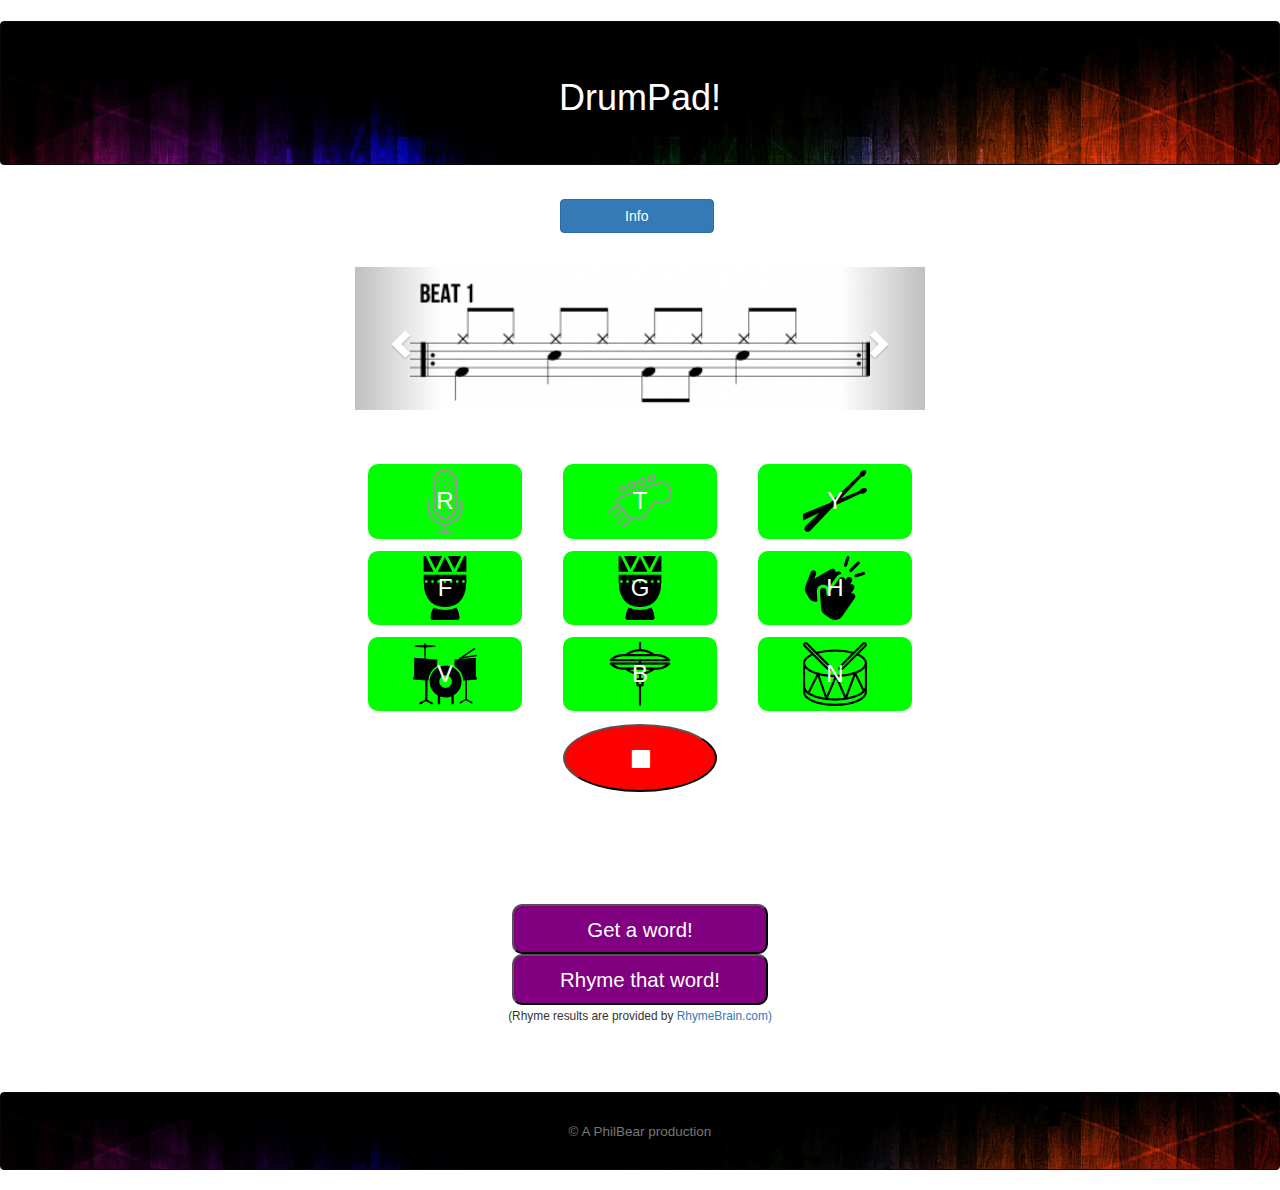
==== index.html @ 2a3ab3f4 "checking user name in GITHUB" ====
<!DOCTYPE HTML>
<html>

<head>
    <title>Audio</title>
    <link rel="stylesheet" href="https://maxcdn.bootstrapcdn.com/bootstrap/3.3.7/css/bootstrap.min.css" integrity="sha384-BVYiiSIFeK1dGmJRAkycuHAHRg32OmUcww7on3RYdg4Va+PmSTsz/K68vbdEjh4u" crossorigin="anonymous">
    <link rel="stylesheet" href="style.css" media="screen" title="no title">
    <script src="https://code.jquery.com/jquery-3.1.1.js"></script>
</head>

<body id="grad">

    <header>
        <nav class="navbar navbar-inverse">
            <h1 class="col-xs-6 col-xs-offset-3 text-center">DrumPad!</h1>
        </nav>
        <!-- Large modal -->
        <section class="container">
          <div class="row col-xs-6 col-xs-offset-5">

              <div class="modal fade bs-example-modal-lg" tabindex="-1" role="dialog" aria-labelledby="myLargeModalLabel">
                  <div class="modal-dialog modal-lg" role="document">
                      <div class="modal-content">
                        <div class="panel panel-default">
                            <div class="panel-heading">
                                <h3 class="panel-title">Info: Keyboard Mapped DrumPad!</h3>
                            </div>
                            <div class="panel-body">
                                <ul>
                                    <li>This is an app to help flex your creative muscle.</li>
                                    <li>Use this app to make beats and rhyme words!</li>
                                    <ul>
                                      <li>The DrumPad is your keyboard, press the coresponding letters to make sounds.</li>
                                      <li>Press the first purple button for random hipster words.</li>
                                      <li>Press the second button to rhyme those random words!</li>
                                    </ul>
                                </ul>
                            </div>
                        </div>
                      </div>
                  </div>
              </div>
            <button type="button" class="btn btn-primary" data-toggle="modal" data-target=".bs-example-modal-lg">Info</button>
          </div>
        </section>
        <section class="container">
            <section class="row">
                <div class="col-xs-12 text-center">
                    <div>
                        <br>
                        <div id="myCarousel" class="carousel slide col-xs-6 col-xs-offset-3" data-ride="carousel">
                            <!-- Wrapper for slides -->
                            <div class="carousel-inner" role="listbox">
                                <div class="item active">
                                    <img src="images/rock1.png" alt="1" width="460" height="345">
                                </div>
                                <div class="item">
                                    <img src="images/rock2.png" alt="2" width="460" height="345">
                                </div>
                                <div class="item">
                                    <img src="images/rock3.png" alt="3" width="460" height="345">
                                </div>
                                <div class="item">
                                    <img src="images/rock4.png" alt="4" width="460" height="345">
                                </div>
                                <div class="item">
                                    <img src="images/rock5.png" alt="5" width="460" height="345">
                                </div>
                                <div class="item">
                                    <img src="images/rock6.png" alt="6" width="460" height="345">
                                </div>
                                <div class="item">
                                    <img src="images/rock7.png" alt="7" width="460" height="345">
                                </div>
                                <div class="item">
                                    <img src="images/rock8.png" alt="8" width="460" height="345">
                                </div>
                                <div class="item">
                                    <img src="images/rock9.png" alt="9" width="460" height="345">
                                </div>
                                <div class="item">
                                    <img src="images/rock10.png" alt="10" width="460" height="345">
                                </div>
                            </div>

                            <!-- Left and right controls -->
                            <a class="left carousel-control" href="#myCarousel" role="button" data-slide="prev">
                                <span class="glyphicon glyphicon-chevron-left" aria-hidden="true"></span>
                                <span class="sr-only">Previous</span>
                            </a>
                            <a class="right carousel-control" href="#myCarousel" role="button" data-slide="next">
                                <span class="glyphicon glyphicon-chevron-right" aria-hidden="true"></span>
                                <span class="sr-only">Next</span>
                            </a>
                        </div>
                    </div>
                </div>
            </section>
        </section>
    </header>
    <br>
    <br>
    <section class="container">
        <section class="row text-center">
            <div class="col-xs-2 col-xs-offset-3">
                <div class="stock">
                    <div class="three">
                        <div class="circle">
                            <button class="vox color drum" accesskey="r">R</button>
                        </div>
                        <div class="circle">
                            <button class="tom_hi drum">F</button>
                        </div>
                        <div class="circle">
                            <button class="kick drum">V</button>
                        </div>
                    </div>
                </div>
            </div>
            <div class="col-xs-2">
                <div class="three">
                    <div class="circle">
                        <button class="guitar color drum">T</button>
                    </div>
                    <div class="circle">
                        <button class="tom drum">G</button>
                    </div>
                    <div class="circle">
                        <button class="hat drum">B</button>
                    </div>
                    <div class="stop">
                        <button class="glyphicon glyphicon-stop" id="pause" type="button" name="button"></button>
                    </div>
                </div>
            </div>

            <div class="col-xs-2">
                <div class="stock">
                    <div class="three">
                        <div class="circle">
                            <button class="crunch drum">Y</button>
                        </div>
                        <div class="circle">
                            <button class="clap drum">H</button>
                        </div>
                        <div class="circle">
                            <button class="snare drum">N</button>
                        </div>
                    </div>
                </div>
            </div>
        </section>
    </section>
    <section class="container">
        <section class="row">
            <div class="col-xs-2">
                <div class="container2 text-center" id="content2">
                </div>
            </div>
            <div class="col-xs-2">
                <div class="container3 text-center" id="content3">
                </div>
            </div>
            <div class="col-xs-4 text-center">
                <div>
                    <br>

                </div>
            </div>
            <div class="col-xs-2">
                <div class="container4 text-center" id="content4">
                </div>
            </div>
            <div class="col-xs-2">
                <div class="container5 text-center" id="content5">
                </div>
            </div>
        </section>
    </section>
    <section class="container">
        <section class="row">
            <div class="col-xs-12 text-center" id="content">
                <div>
                    <p>

                    </p>
                </div>
            </div>
            <div class="col-xs-12 text-center" id="content2">

                <div class="col-xs-12 text-center">
                    <div class="btn">
                        <button id='next' type="button" name="button"><small>Get a word!</small></button>
                        <br>
                        <button id='next2' type="button" name="button"><small>Rhyme that word!</small></button>
                        <br>
                        <small>(Rhyme results are provided by <a href="http://rhymebrain.com">RhymeBrain.com)</a></small>
                    </div>
                </div>
        </section>
    </section>
    <br>
    <br>
    <br>
    <footer>
        <nav class="navbar navbar-inverse">
            <h4 class="text-center"><small>&copy; A PhilBear production</small> </h4>
        </nav>
    </footer>
    <script src=app.js></script>
    <script src="https://maxcdn.bootstrapcdn.com/bootstrap/3.3.7/js/bootstrap.min.js"></script>
</body>

</html>
---- style.css ----
body {
padding-top: 1.5em;
width: 100%;
}
.container2 {
  /*border: 1px solid black;*/
}
h1 {
  color: white;
  padding: 1em;
}
h4 {
  color: white;
  padding: 1em;
}
p{
  padding: 1em;

}
.color {
  background-color: #00ff00;
  background-blend-mode: saturation;
}
.row {
  margin-top: 1em;
}

img, p {
  margin: 5px;
}

textarea {
  margin: 1em;
}

.space {
  margin: 2em;
}

.panel {
  width: 100%;
}
button {
    border-radius: 10px;
    font-size: 24px;
    background-color: #00ff00;
    text-align: center;
    color: #FFFFFF;
    padding: 20px;
    width: 12vw;
}
.drum {
    margin-bottom: .5em;
    border-radius: 10px;
    box-shadow: 2px 2px 2px 2px;
    position: relative;
    background-color: #00ff00;
    border: none;
    font-size: 24px;
    color: #FFFFFF;
    padding: 20px;
    width: 12vw;
    text-align: center;
    -webkit-transition-duration: 0.4s; /* Safari */
    transition-duration: 0.4s;
    text-decoration: none;
    overflow: hidden;
    cursor: pointer;
}

.drum:after {
    content: "";
    background: black;
    display: block;
    position: absolute;
    padding-top: 200%;
    padding-left: 250%;

    margin-left: -20px!important;
    margin-top: -120%;
    opacity: 0;
    transition: all 0.3s
}

.drum:active:after {
    padding: 0;
    margin: 0;
    opacity: 1;
    transition: 0s
}
.panel {
  /*margin-left: 1.1em;*/
}
#next,
#next2 {
  font-size: 12;
  padding: .25em;
  background-color: purple;
  width: 20vw;
}
#content {
  font-size: 24px;
}
#pause {
  background-color: red;
  border-radius: 100%;
}

.carousel-inner > .item > img,
.carousel-inner > .item > a > img {
    /*width: 50%;*/
    margin: auto;
    /*padding: 1em;*/
}

.vox {
  background-image: url(png/microphone.png);
  background-repeat: no-repeat;
  background-position: center;
}
.tom_hi {
  background-image: url(png/music-2.png);
  background-repeat: no-repeat;
  background-position: center;
}
.tom {
  background-image: url(png/music-2.png);
  background-repeat: no-repeat;
  background-position: center;
}
.kick {
    background-image: url(png/music-1.png);
    background-repeat: no-repeat;
    background-position: center;
}
.guitar {
  background-image: url(png/electric-guitar.png);
  background-repeat: no-repeat;
  background-position: center;
}
.hat {
  background-image: url(png/music-4.png);
  background-repeat: no-repeat;
  background-position: center;
}
.crunch {
  background-image: url(png/music-5.png);
  background-repeat: no-repeat;
  background-position: center;
}
.clap {
  background-image: url(png/clapping-hands.png);
  background-repeat: no-repeat;
  background-position: center;
}
.snare {
  background-image: url(png/music-3.png);
  background-repeat: no-repeat;
  background-position: center;
}

nav {
  background-image: url(images/eq.jpg);
  background-position: center;
  background-size: cover;
  background-repeat: no-repeat;
  overflow-y: scroll;
}
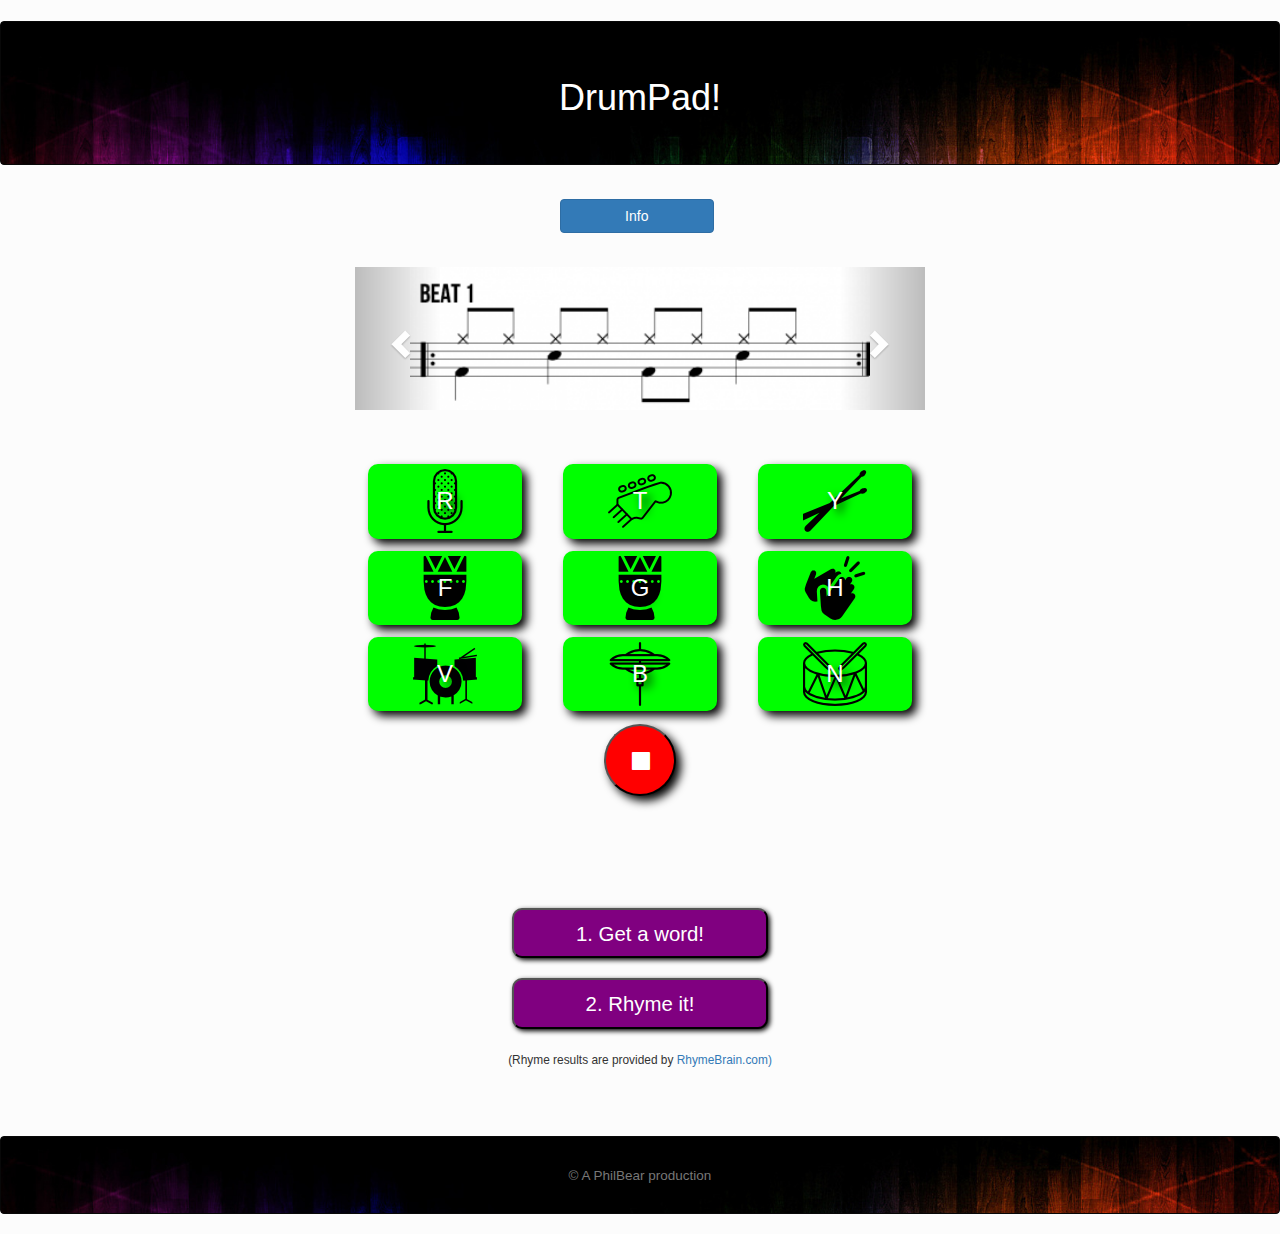
==== commit 262e12b5: "lights" ====
--- a/index.html
+++ b/index.html
@@ -1,15 +1,12 @@
 <!DOCTYPE HTML>
 <html>
-
 <head>
     <title>Audio</title>
     <link rel="stylesheet" href="https://maxcdn.bootstrapcdn.com/bootstrap/3.3.7/css/bootstrap.min.css" integrity="sha384-BVYiiSIFeK1dGmJRAkycuHAHRg32OmUcww7on3RYdg4Va+PmSTsz/K68vbdEjh4u" crossorigin="anonymous">
     <link rel="stylesheet" href="style.css" media="screen" title="no title">
     <script src="https://code.jquery.com/jquery-3.1.1.js"></script>
 </head>
-
-<body id="grad">
-
+<body>
     <header>
         <nav class="navbar navbar-inverse">
             <h1 class="col-xs-6 col-xs-offset-3 text-center">DrumPad!</h1>
@@ -82,7 +79,6 @@
                                     <img src="images/rock10.png" alt="10" width="460" height="345">
                                 </div>
                             </div>
-
                             <!-- Left and right controls -->
                             <a class="left carousel-control" href="#myCarousel" role="button" data-slide="prev">
                                 <span class="glyphicon glyphicon-chevron-left" aria-hidden="true"></span>
@@ -106,7 +102,7 @@
                 <div class="stock">
                     <div class="three">
                         <div class="circle">
-                            <button class="vox color drum" accesskey="r">R</button>
+                            <button class="vox drum" accesskey="r">R</button>
                         </div>
                         <div class="circle">
                             <button class="tom_hi drum">F</button>
@@ -120,7 +116,7 @@
             <div class="col-xs-2">
                 <div class="three">
                     <div class="circle">
-                        <button class="guitar color drum">T</button>
+                        <button class="guitar drum">T</button>
                     </div>
                     <div class="circle">
                         <button class="tom drum">G</button>
@@ -133,7 +129,6 @@
                     </div>
                 </div>
             </div>
-
             <div class="col-xs-2">
                 <div class="stock">
                     <div class="three">
@@ -164,7 +159,6 @@
             <div class="col-xs-4 text-center">
                 <div>
                     <br>
-
                 </div>
             </div>
             <div class="col-xs-2">
@@ -187,12 +181,13 @@
                 </div>
             </div>
             <div class="col-xs-12 text-center" id="content2">
-
                 <div class="col-xs-12 text-center">
                     <div class="btn">
-                        <button id='next' type="button" name="button"><small>Get a word!</small></button>
-                        <br>
-                        <button id='next2' type="button" name="button"><small>Rhyme that word!</small></button>
+                        <button id='next' type="button" name="button"><small>1. Get a word!</small></button>
+                        <br>
+                        <br>
+                        <button id='next2' type="button" name="button"><small>2. Rhyme it!</small></button>
+                        <br>
                         <br>
                         <small>(Rhyme results are provided by <a href="http://rhymebrain.com">RhymeBrain.com)</a></small>
                     </div>
--- a/style.css
+++ b/style.css
@@ -1,7 +1,9 @@
 body {
 padding-top: 1.5em;
 width: 100%;
+background-color: #fcfcfc;
 }
+
 .container2 {
   /*border: 1px solid black;*/
 }
@@ -15,11 +17,6 @@
 }
 p{
   padding: 1em;
-
-}
-.color {
-  background-color: #00ff00;
-  background-blend-mode: saturation;
 }
 .row {
   margin-top: 1em;
@@ -49,10 +46,19 @@
     padding: 20px;
     width: 12vw;
 }
+.drum{
+  background-color: 	rgb(255,255,255);
+  -webkit-transition: 	background-color 200 ease-in-out;  /* Saf3.2+, Chrome */
+  -moz-transition: 	background-color 200 ease-in-out;  /* FF4+ */
+  -ms-transition: 	background-color 200 ease-in-out;  /* IE200*/
+  -o-transition: 		background-color 200 ease-in-out;  /* Opera 2005+ */
+  transition: 		background-colo 200 ease-in-out;
+}
 .drum {
     margin-bottom: .5em;
     border-radius: 10px;
-    box-shadow: 2px 2px 2px 2px;
+    text-shadow:5px 5px 10px black;
+    box-shadow: 5px 5px 10px black;
     position: relative;
     background-color: #00ff00;
     border: none;
@@ -75,13 +81,11 @@
     position: absolute;
     padding-top: 200%;
     padding-left: 250%;
-
     margin-left: -20px!important;
     margin-top: -120%;
     opacity: 0;
     transition: all 0.3s
 }
-
 .drum:active:after {
     padding: 0;
     margin: 0;
@@ -97,13 +101,17 @@
   padding: .25em;
   background-color: purple;
   width: 20vw;
+  box-shadow: 2px 2px 5px black;
 }
 #content {
   font-size: 24px;
 }
 #pause {
+  width: 3em;
+  height: 3em;
   background-color: red;
   border-radius: 100%;
+  box-shadow: 5px 5px 10px black;
 }
 
 .carousel-inner > .item > img,
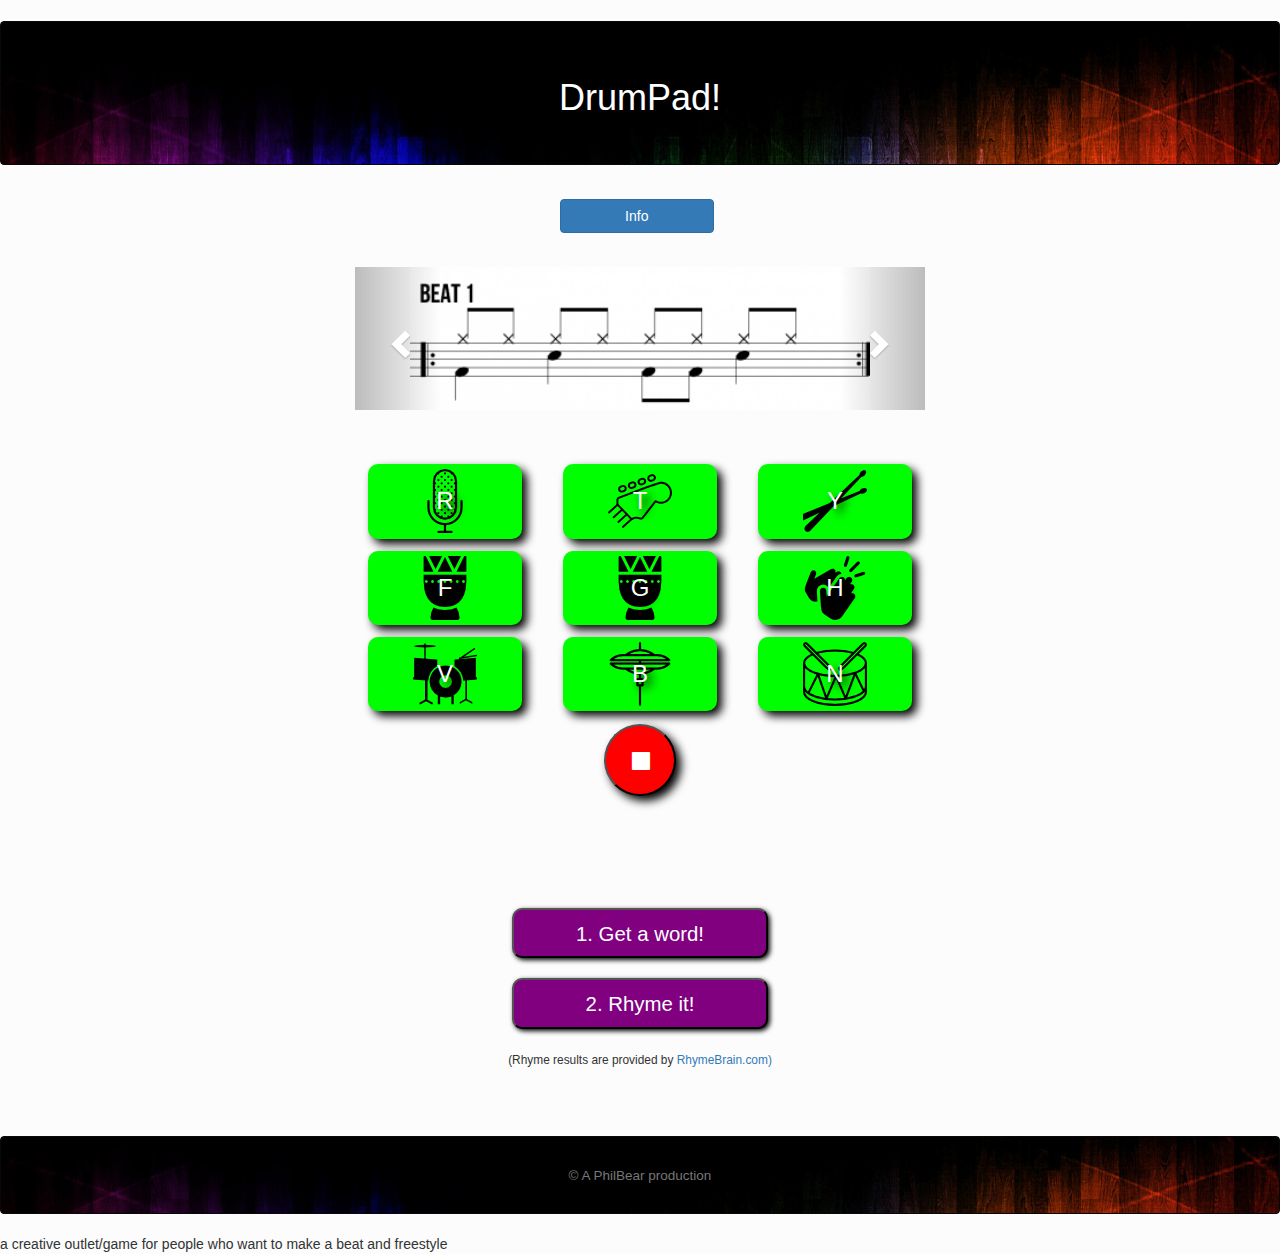
==== commit 8e0c1e00: "firebase deployed" ====
--- a/index.html
+++ b/index.html
@@ -205,5 +205,6 @@
     <script src=app.js></script>
     <script src="https://maxcdn.bootstrapcdn.com/bootstrap/3.3.7/js/bootstrap.min.js"></script>
 </body>
+</html>
 
-</html>
+a creative outlet/game for people who want to make a beat and freestyle
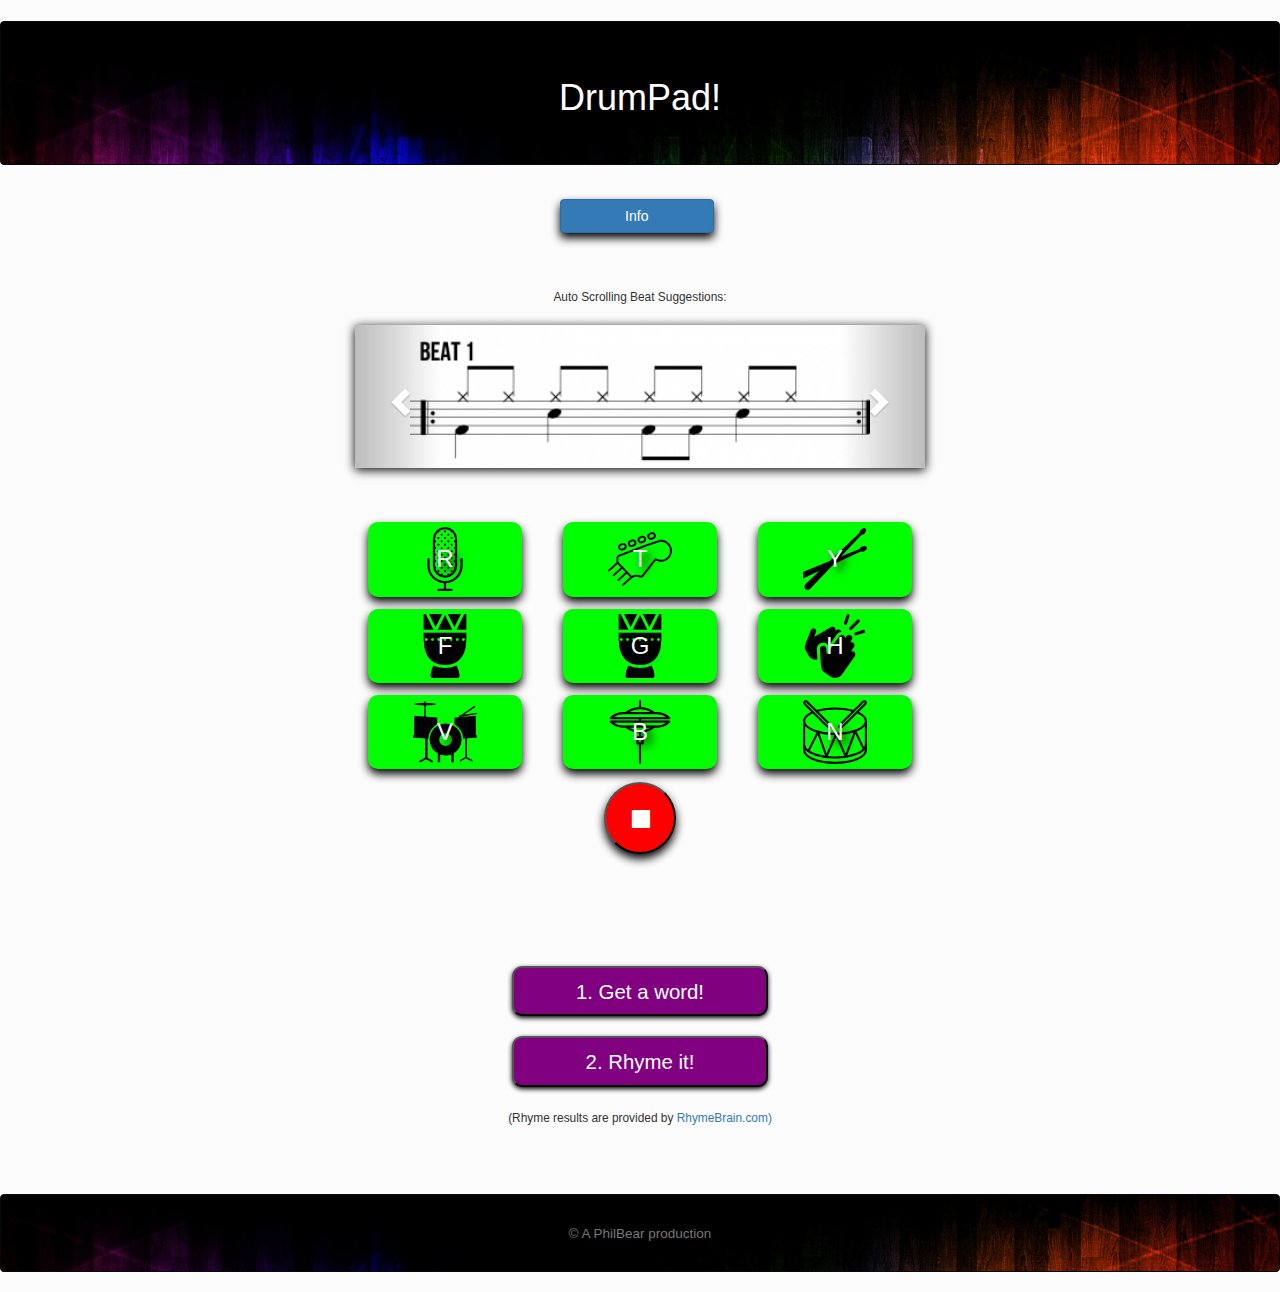
==== commit 42a406ca: "tweaked" ====
--- a/index.html
+++ b/index.html
@@ -14,7 +14,6 @@
         <!-- Large modal -->
         <section class="container">
           <div class="row col-xs-6 col-xs-offset-5">
-
               <div class="modal fade bs-example-modal-lg" tabindex="-1" role="dialog" aria-labelledby="myLargeModalLabel">
                   <div class="modal-dialog modal-lg" role="document">
                       <div class="modal-content">
@@ -45,6 +44,9 @@
                 <div class="col-xs-12 text-center">
                     <div>
                         <br>
+                        <p>
+                          <small>Auto Scrolling Beat Suggestions:</small>
+                        </p>
                         <div id="myCarousel" class="carousel slide col-xs-6 col-xs-offset-3" data-ride="carousel">
                             <!-- Wrapper for slides -->
                             <div class="carousel-inner" role="listbox">
@@ -206,5 +208,3 @@
     <script src="https://maxcdn.bootstrapcdn.com/bootstrap/3.3.7/js/bootstrap.min.js"></script>
 </body>
 </html>
-
-a creative outlet/game for people who want to make a beat and freestyle
--- a/style.css
+++ b/style.css
@@ -38,6 +38,7 @@
   width: 100%;
 }
 button {
+
     border-radius: 10px;
     font-size: 24px;
     background-color: #00ff00;
@@ -45,6 +46,9 @@
     color: #FFFFFF;
     padding: 20px;
     width: 12vw;
+}
+button:focus{
+  outline:0;
 }
 .drum{
   background-color: 	rgb(255,255,255);
@@ -54,11 +58,17 @@
   -o-transition: 		background-color 200 ease-in-out;  /* Opera 2005+ */
   transition: 		background-colo 200 ease-in-out;
 }
+.btn-primary {
+  box-shadow: 0px 5px 10px black;
+}
+#myCarousel {
+  box-shadow: 0px 2px 10px black;
+}
 .drum {
     margin-bottom: .5em;
     border-radius: 10px;
     text-shadow:5px 5px 10px black;
-    box-shadow: 5px 5px 10px black;
+    box-shadow: 0px 5px 10px black;
     position: relative;
     background-color: #00ff00;
     border: none;
@@ -81,10 +91,11 @@
     position: absolute;
     padding-top: 200%;
     padding-left: 250%;
-    margin-left: -20px!important;
+    margin-left: -30px!important;
     margin-top: -120%;
     opacity: 0;
-    transition: all 0.3s
+    transition: all .5s;
+    border-radius: 200%;
 }
 .drum:active:after {
     padding: 0;
@@ -101,7 +112,7 @@
   padding: .25em;
   background-color: purple;
   width: 20vw;
-  box-shadow: 2px 2px 5px black;
+  box-shadow: 0px 2px 5px black;
 }
 #content {
   font-size: 24px;
@@ -111,7 +122,7 @@
   height: 3em;
   background-color: red;
   border-radius: 100%;
-  box-shadow: 5px 5px 10px black;
+  box-shadow: 0px 5px 10px black;
 }
 
 .carousel-inner > .item > img,
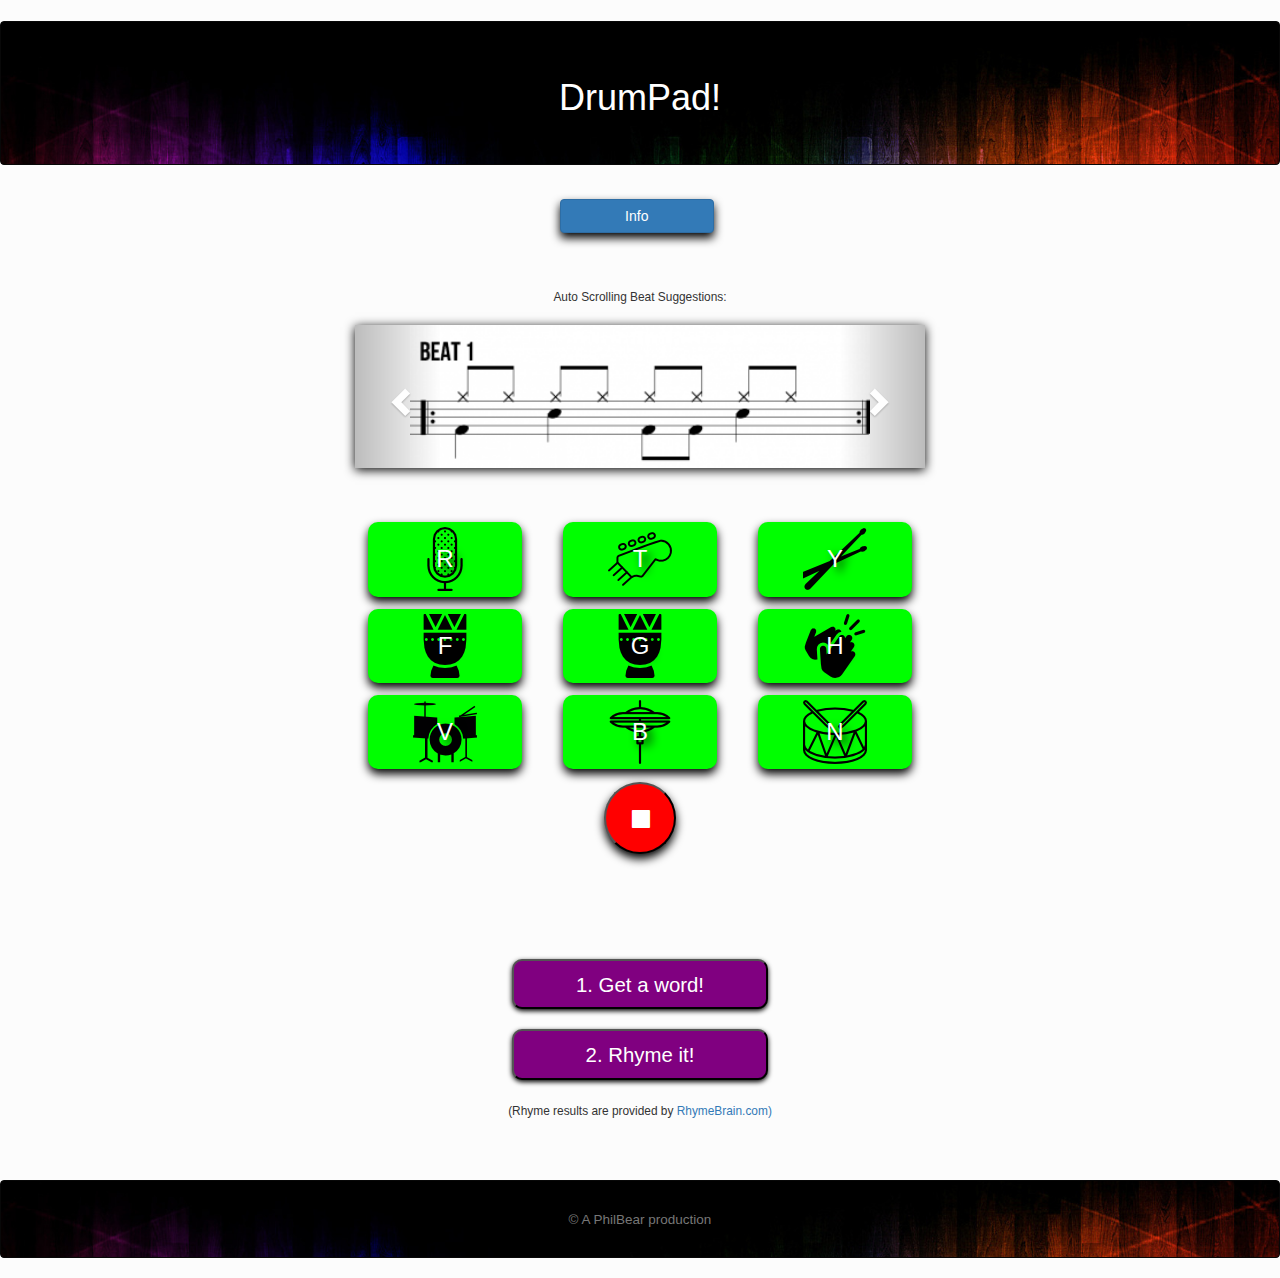
==== commit e4e443be: "CORS" ====
--- a/index.html
+++ b/index.html
@@ -184,7 +184,7 @@
             </div>
             <div class="col-xs-12 text-center" id="content2">
                 <div class="col-xs-12 text-center">
-                    <div class="btn">
+                    <div>
                         <button id='next' type="button" name="button"><small>1. Get a word!</small></button>
                         <br>
                         <br>
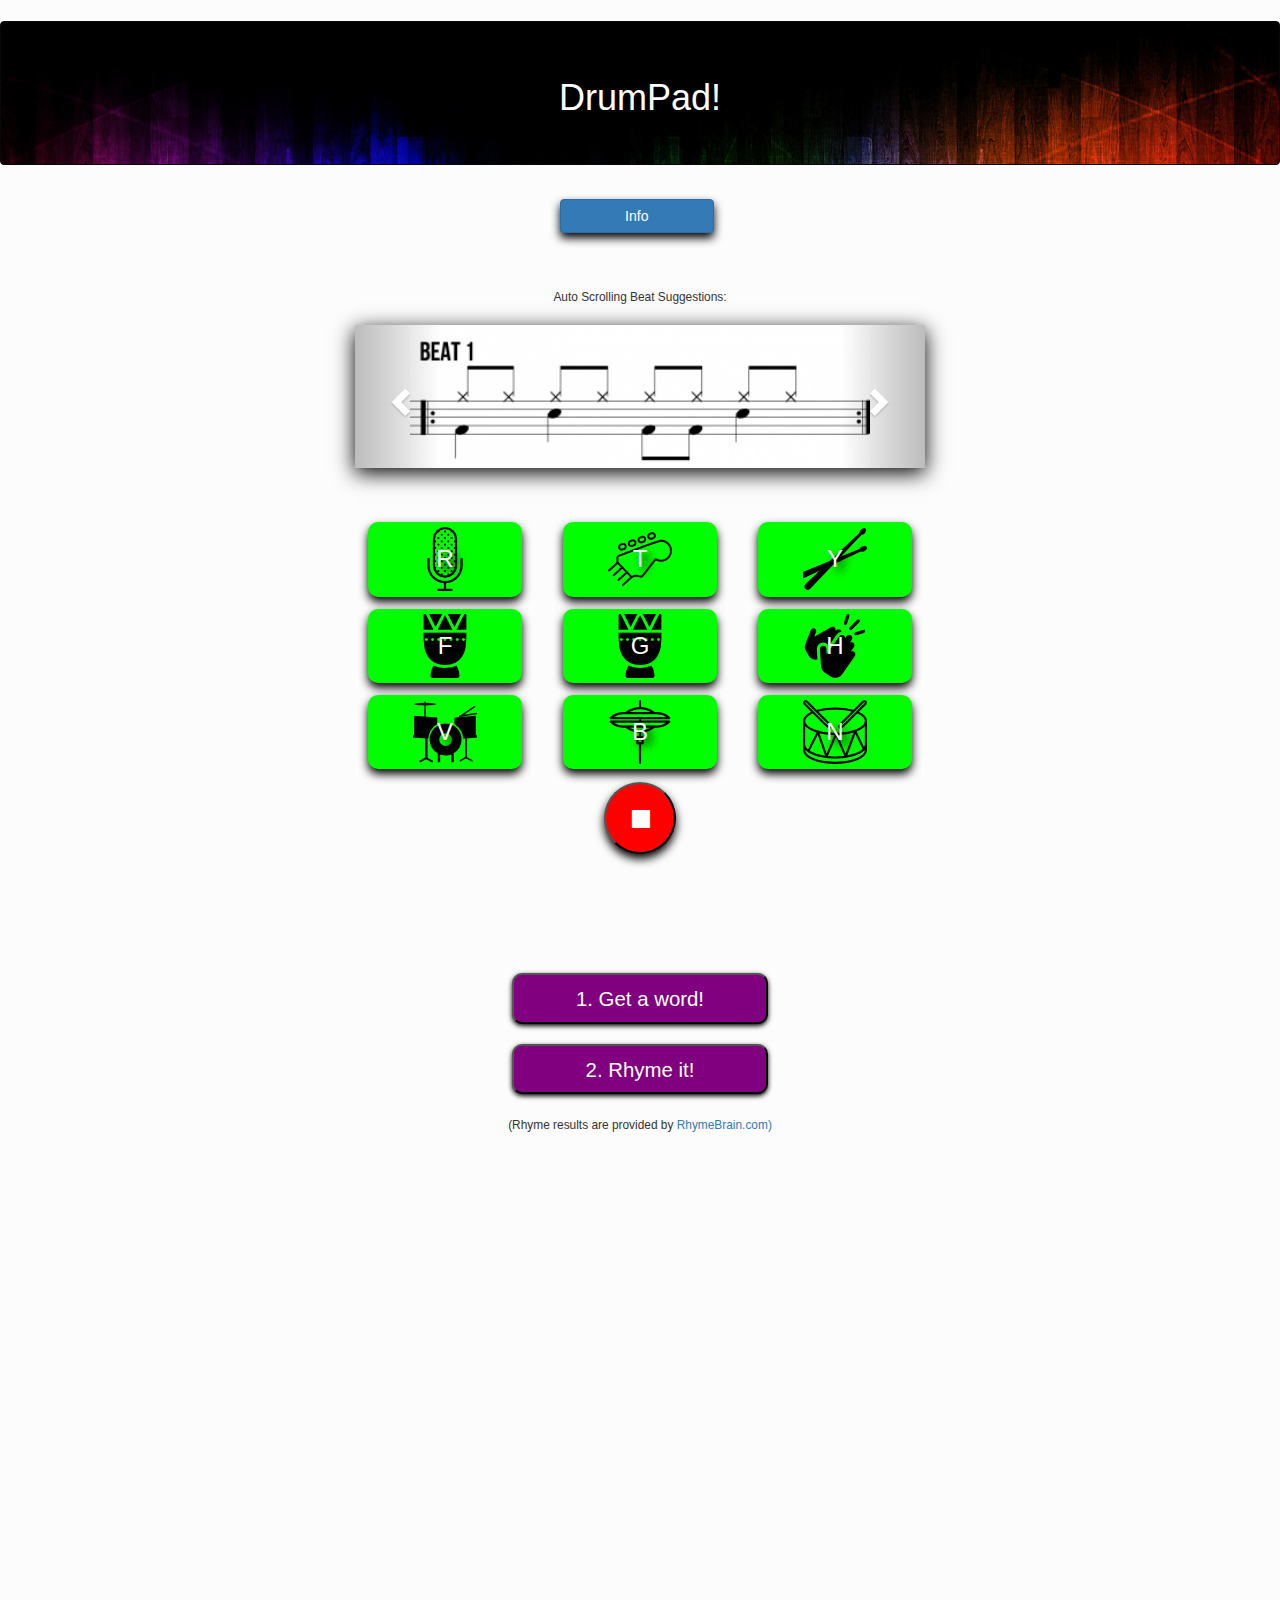
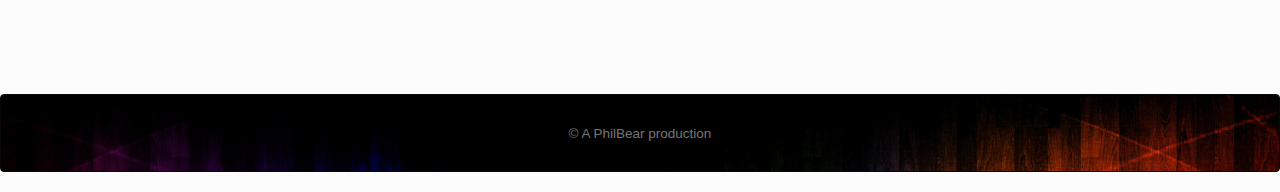
==== commit db755698: "newsounds" ====
--- a/index.html
+++ b/index.html
@@ -104,13 +104,13 @@
                 <div class="stock">
                     <div class="three">
                         <div class="circle">
-                            <button class="vox drum" accesskey="r">R</button>
-                        </div>
-                        <div class="circle">
-                            <button class="tom_hi drum">F</button>
-                        </div>
-                        <div class="circle">
-                            <button class="kick drum">V</button>
+                            <button class="vox drum btn" accesskey="r">R</button>
+                        </div>
+                        <div class="circle">
+                            <button class="tom_hi drum btn">F</button>
+                        </div>
+                        <div class="circle">
+                            <button class="kick drum btn">V</button>
                         </div>
                     </div>
                 </div>
@@ -118,13 +118,13 @@
             <div class="col-xs-2">
                 <div class="three">
                     <div class="circle">
-                        <button class="guitar drum">T</button>
+                        <button class="guitar drum btn">T</button>
                     </div>
                     <div class="circle">
-                        <button class="tom drum">G</button>
+                        <button class="tom drum btn">G</button>
                     </div>
                     <div class="circle">
-                        <button class="hat drum">B</button>
+                        <button class="hat drum btn">B</button>
                     </div>
                     <div class="stop">
                         <button class="glyphicon glyphicon-stop" id="pause" type="button" name="button"></button>
@@ -135,47 +135,49 @@
                 <div class="stock">
                     <div class="three">
                         <div class="circle">
-                            <button class="crunch drum">Y</button>
-                        </div>
-                        <div class="circle">
-                            <button class="clap drum">H</button>
-                        </div>
-                        <div class="circle">
-                            <button class="snare drum">N</button>
-                        </div>
-                    </div>
+                            <button class="crunch drum btn">Y</button>
+                        </div>
+                        <div class="circle">
+                            <button class="clap drum btn">H</button>
+                        </div>
+                        <div class="circle">
+                            <button class="snare drum btn">N</button>
+                        </div>
+                    </div>
+                </div>
+            </div>
+        </section>
+    </section>
+    <br>
+
+    <section class="container">
+        <section class="row">
+            <div class="col-xs-2">
+                <div class="container2 text-center" id="content2">
+                </div>
+            </div>
+            <div class="col-xs-2">
+                <div class="container3 text-center" id="content3">
+                </div>
+            </div>
+            <div class="col-xs-4 text-center" id="content">
+                <div>
+                    <br>
+                </div>
+            </div>
+            <div class="col-xs-2">
+                <div class="container4 text-center" id="content4">
+                </div>
+            </div>
+            <div class="col-xs-2">
+                <div class="container5 text-center" id="content5">
                 </div>
             </div>
         </section>
     </section>
     <section class="container">
         <section class="row">
-            <div class="col-xs-2">
-                <div class="container2 text-center" id="content2">
-                </div>
-            </div>
-            <div class="col-xs-2">
-                <div class="container3 text-center" id="content3">
-                </div>
-            </div>
-            <div class="col-xs-4 text-center">
-                <div>
-                    <br>
-                </div>
-            </div>
-            <div class="col-xs-2">
-                <div class="container4 text-center" id="content4">
-                </div>
-            </div>
-            <div class="col-xs-2">
-                <div class="container5 text-center" id="content5">
-                </div>
-            </div>
-        </section>
-    </section>
-    <section class="container">
-        <section class="row">
-            <div class="col-xs-12 text-center" id="content">
+            <div class="col-xs-12 text-center">
                 <div>
                     <p>
 
@@ -199,6 +201,11 @@
     <br>
     <br>
     <br>
+    <div class="empty-space">
+      <p class='hideMe'>
+        <!-- whathefuck -->
+      </p>
+    </div>
     <footer>
         <nav class="navbar navbar-inverse">
             <h4 class="text-center"><small>&copy; A PhilBear production</small> </h4>
--- a/style.css
+++ b/style.css
@@ -3,7 +3,12 @@
 width: 100%;
 background-color: #fcfcfc;
 }
-
+.empty-space{
+  height:500px;
+}
+.hideMe {
+  display: none;
+}
 .container2 {
   /*border: 1px solid black;*/
 }
@@ -38,7 +43,6 @@
   width: 100%;
 }
 button {
-
     border-radius: 10px;
     font-size: 24px;
     background-color: #00ff00;
@@ -47,6 +51,9 @@
     padding: 20px;
     width: 12vw;
 }
+/*.btn:focus {
+  outline:0;
+}*/
 button:focus{
   outline:0;
 }
@@ -62,7 +69,7 @@
   box-shadow: 0px 5px 10px black;
 }
 #myCarousel {
-  box-shadow: 0px 2px 10px black;
+  box-shadow: 0px 5px 20px black;
 }
 .drum {
     margin-bottom: .5em;
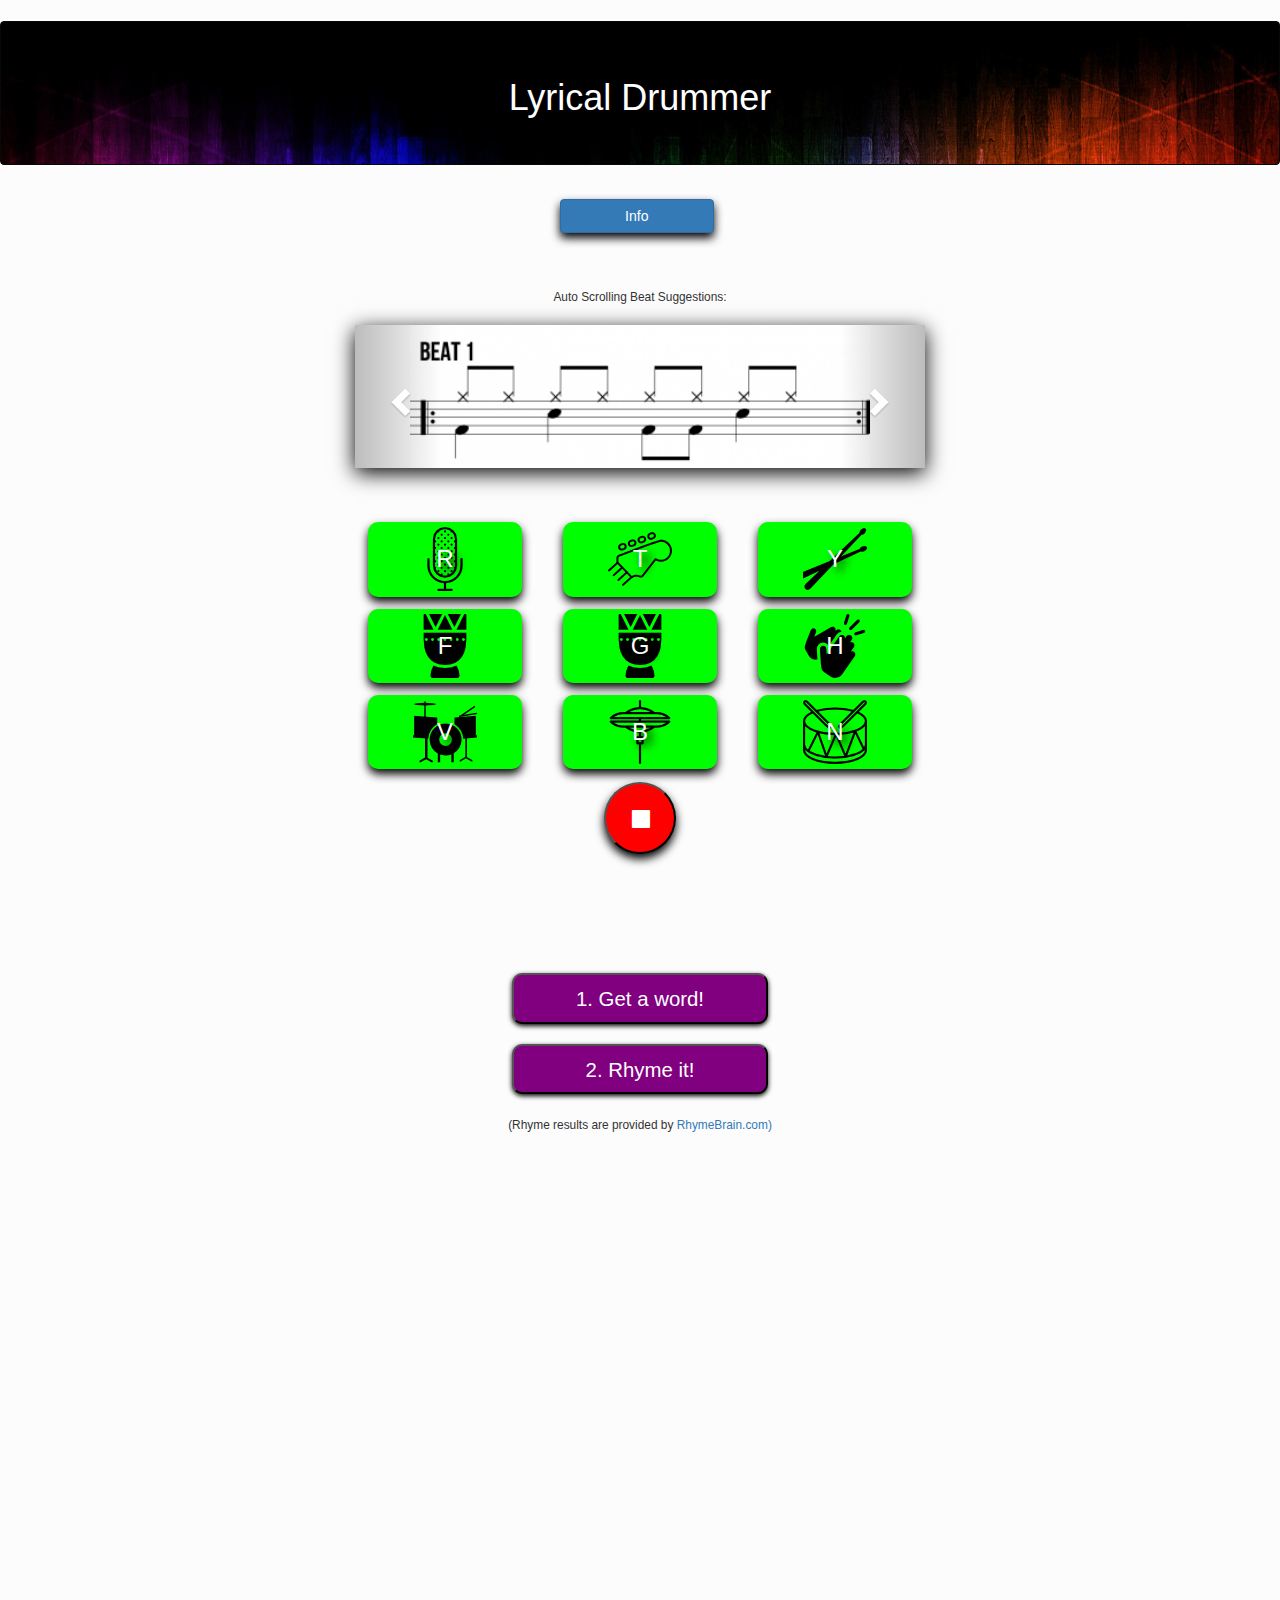
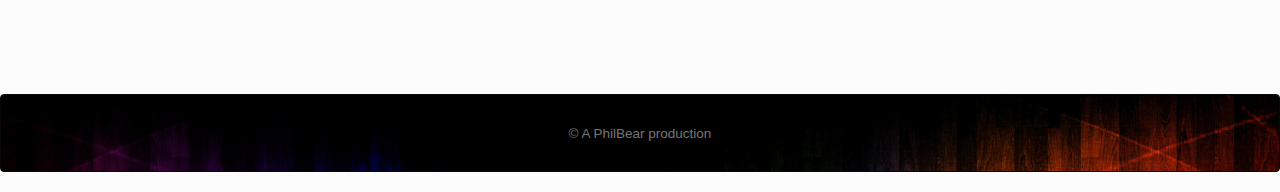
==== commit 77b08122: "title" ====
--- a/index.html
+++ b/index.html
@@ -9,7 +9,7 @@
 <body>
     <header>
         <nav class="navbar navbar-inverse">
-            <h1 class="col-xs-6 col-xs-offset-3 text-center">DrumPad!</h1>
+            <h1 class="col-xs-6 col-xs-offset-3 text-center">Lyrical Drummer</h1>
         </nav>
         <!-- Large modal -->
         <section class="container">
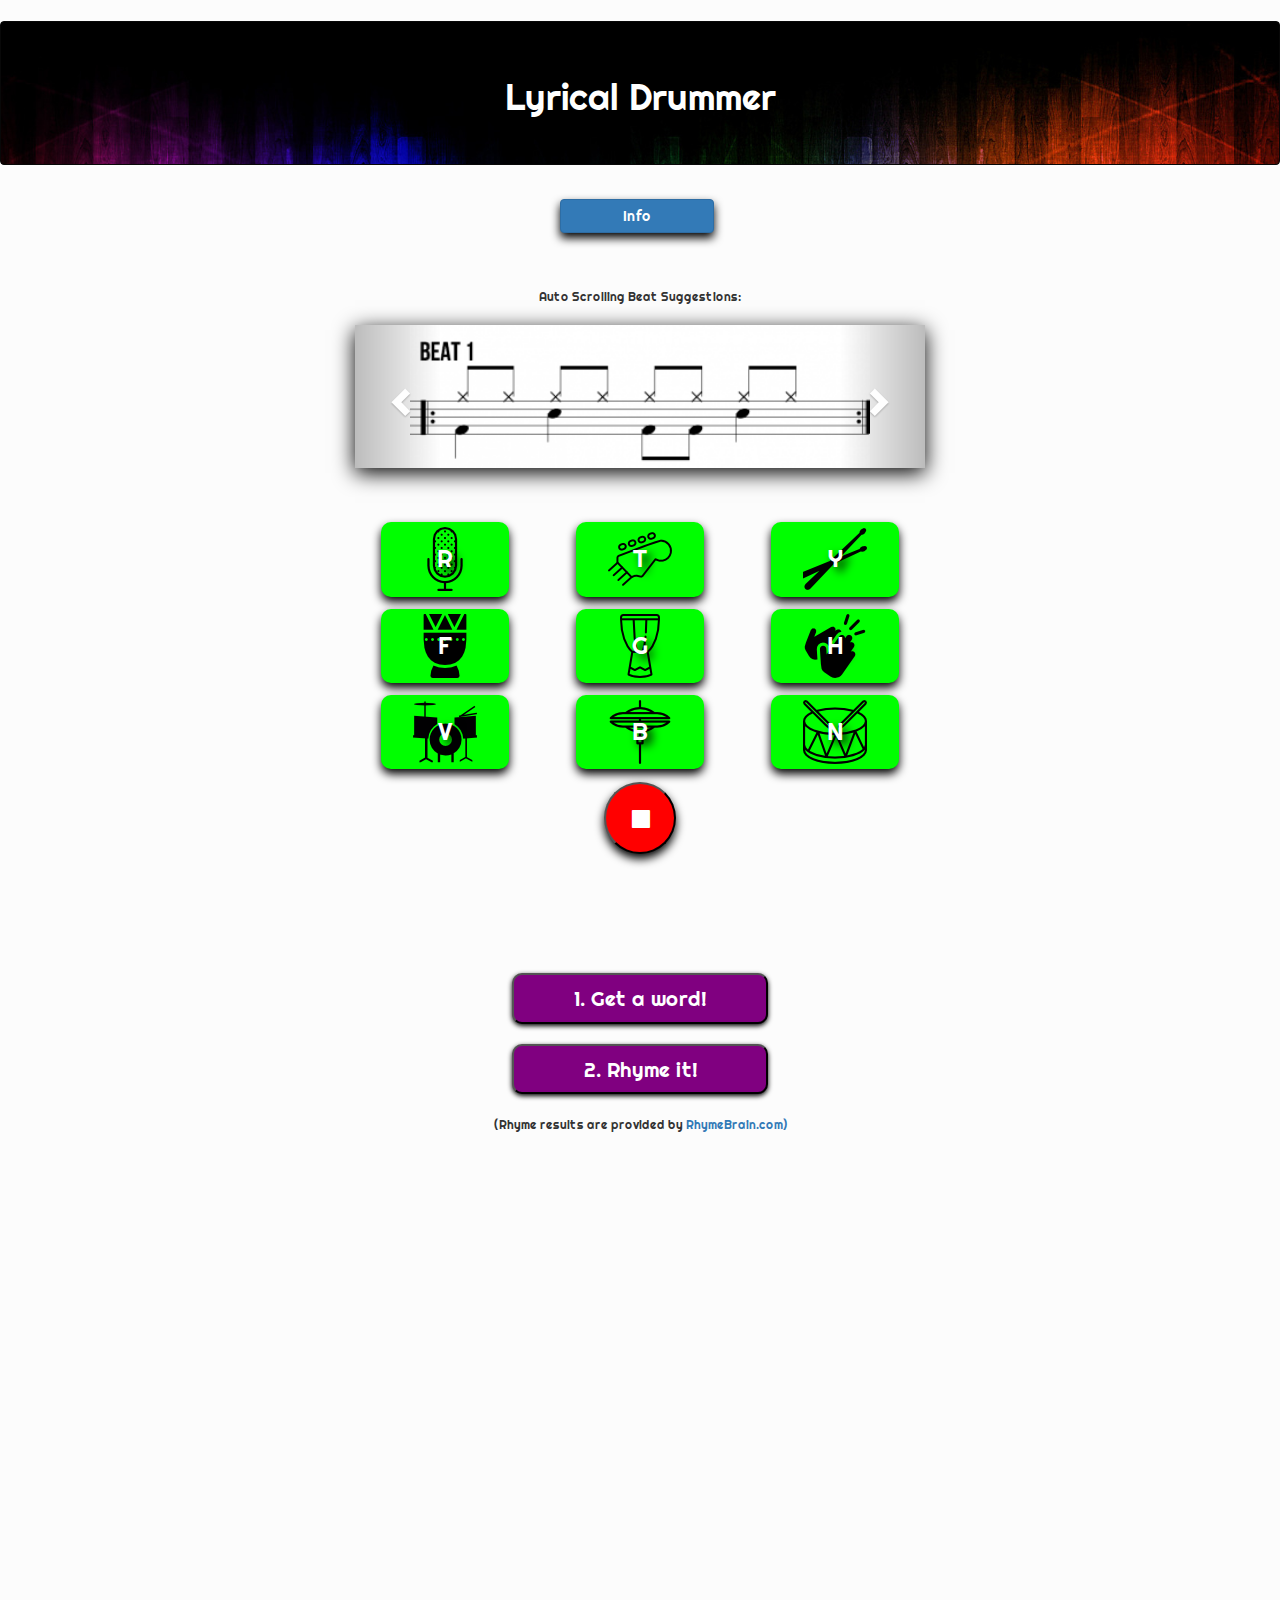
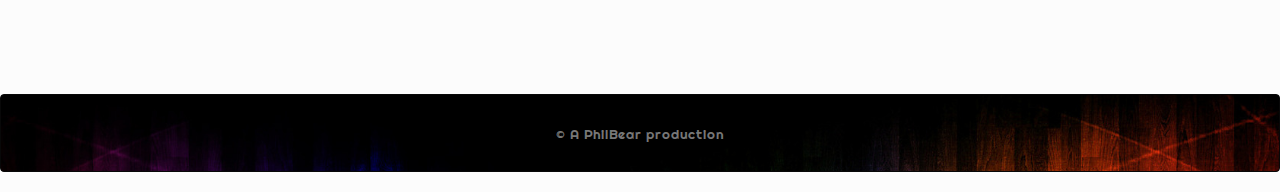
==== commit 82250838: "font" ====
--- a/index.html
+++ b/index.html
@@ -4,6 +4,7 @@
     <title>Audio</title>
     <link rel="stylesheet" href="https://maxcdn.bootstrapcdn.com/bootstrap/3.3.7/css/bootstrap.min.css" integrity="sha384-BVYiiSIFeK1dGmJRAkycuHAHRg32OmUcww7on3RYdg4Va+PmSTsz/K68vbdEjh4u" crossorigin="anonymous">
     <link rel="stylesheet" href="style.css" media="screen" title="no title">
+    <link href="https://fonts.googleapis.com/css?family=Righteous" rel="stylesheet">
     <script src="https://code.jquery.com/jquery-3.1.1.js"></script>
 </head>
 <body>
--- a/style.css
+++ b/style.css
@@ -1,4 +1,5 @@
 body {
+font-family: 'Righteous', cursive;
 padding-top: 1.5em;
 width: 100%;
 background-color: #fcfcfc;
@@ -82,7 +83,7 @@
     font-size: 24px;
     color: #FFFFFF;
     padding: 20px;
-    width: 12vw;
+    width: 10vw;
     text-align: center;
     -webkit-transition-duration: 0.4s; /* Safari */
     transition-duration: 0.4s;
@@ -90,7 +91,6 @@
     overflow: hidden;
     cursor: pointer;
 }
-
 .drum:after {
     content: "";
     background: black;
@@ -150,7 +150,7 @@
   background-position: center;
 }
 .tom {
-  background-image: url(png/music-2.png);
+  background-image: url(png/tomIcon.png);
   background-repeat: no-repeat;
   background-position: center;
 }
